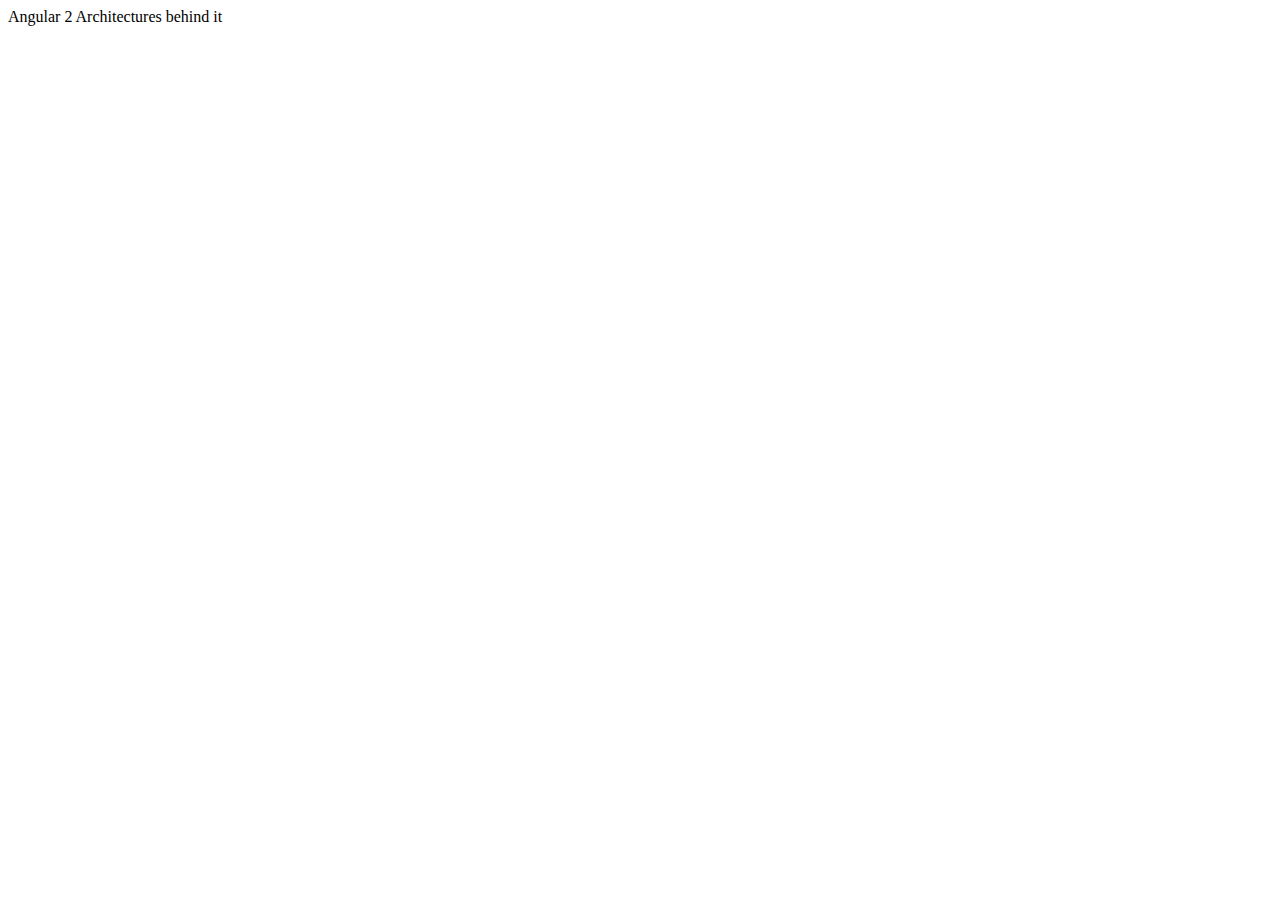
==== web/index.html @ 80a22a54 "first commit" ====
<!DOCTYPE html>

<!--
  Copyright (c) 2015, Valentyn Shybanov, olostan@gmail.com. All rights reserved. Use of this source code
  is governed by a BSD-style license that can be found in the LICENSE file.
-->

<html>
<head>
    <meta charset="utf-8">
    <meta http-equiv="X-UA-Compatible" content="IE=edge">
    <meta name="viewport" content="width=device-width, initial-scale=1.0">
    <meta name="scaffolded-by" content="https://github.com/google/stagehand">
    <title>Angular 2: Architecture decisions behind it</title>
    <link rel="stylesheet" href="packages/dacsslide/presentation.css">
    <link rel="stylesheet" href="packages/dacsslide/comment.css">
    <link rel="stylesheet" href="styles.css">
    <script async src="main.dart" type="application/dart"></script>
    <script async src="packages/browser/dart.js"></script>
</head>

<body presentation-classes>

  <presentation slides="5" class="hidden">
      <symbol id="ang2">Angular 2</symbol>
      <symbol id="ang2Title">Architectures behind it</symbol>
  </presentation>

</body>
</html>
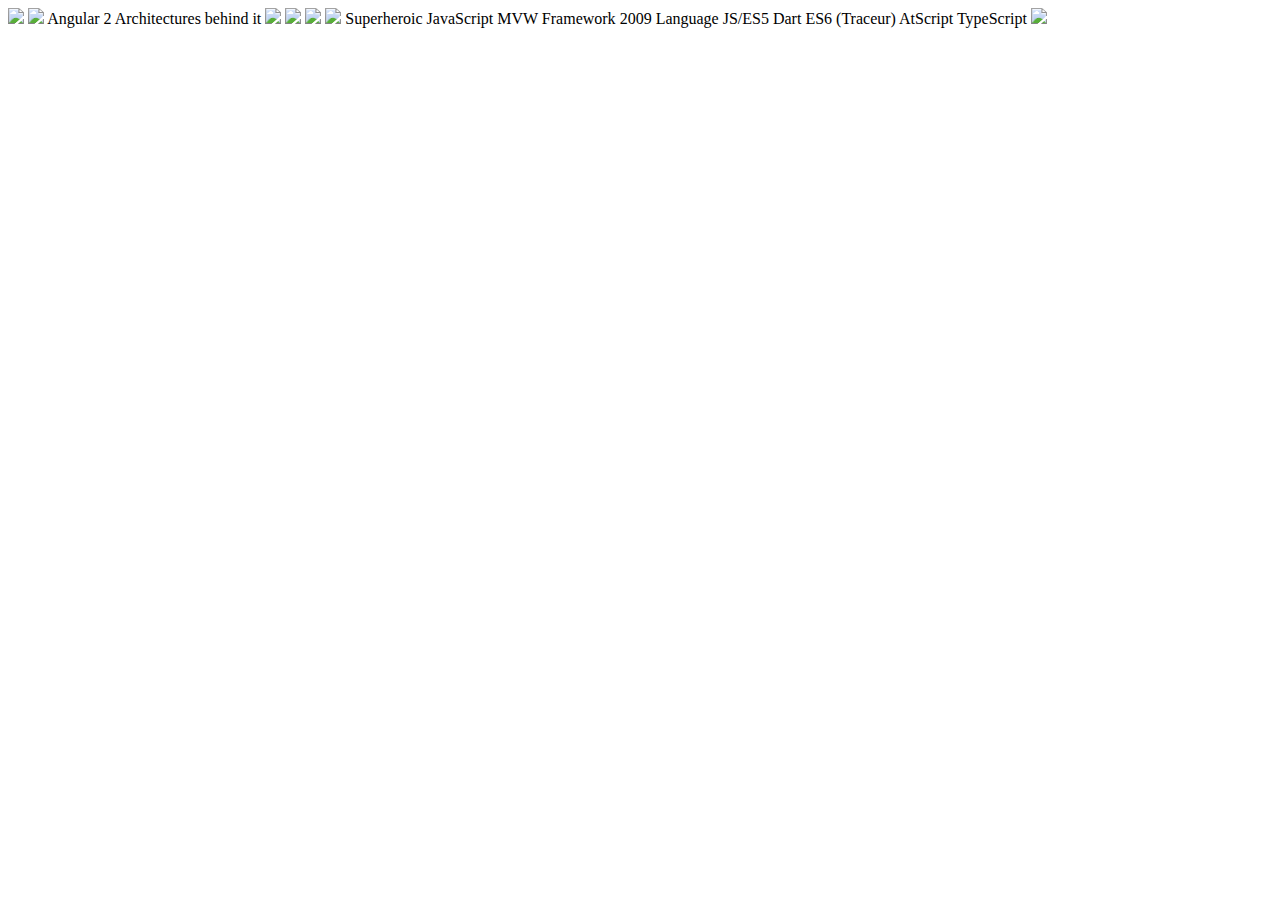
==== commit f5b4260f: "Ingoring `.packages' folder" ====
--- a/web/index.html
+++ b/web/index.html
@@ -20,11 +20,50 @@
 </head>
 
 <body presentation-classes>
-
-  <presentation slides="5" class="hidden">
+  <div class="sf">
+  <presentation slides="25" class="hidden">
+      <symbol id="odessa"><img src="assets/Odesa_JS_logo_big.png"> </symbol>
+      <symbol id="ang2logo"><img src="assets/shield-large@2x.png"></symbol>
       <symbol id="ang2">Angular 2</symbol>
       <symbol id="ang2Title">Architectures behind it</symbol>
+      <symbol id="val"><img src="assets/Valentyn_gde_long.jpg"> </symbol>
+      <symbol id="val_qr"><img src="assets/olo_qr.svg"> </symbol>
+      <symbol id="val_qr2"><img src="assets/ng2arch_qr.svg"> </symbol>
+      <symbol id="ang1"><img src="assets/AngularJS-large.png"> </symbol>
+      <symbol id="ang1d">Superheroic JavaScript MVW Framework</symbol>
+      <symbol id="y2009">2009</symbol>
+      <symbol id="lsel">Language</symbol>
+      <symbol id="ljs">JS/ES5</symbol>
+      <symbol id="ldart">Dart</symbol>
+      <symbol id="les6">ES6 (Traceur)</symbol>
+      <symbol id="lats">AtScript</symbol>
+      <symbol id="lts">TypeScript</symbol>
+      <symbol id="ts15"><img src="assets/ts15.png"> </symbol>
+      <symbol id="s_es5" track sample="samples/sample-es5.js"></symbol>
+
+
+
+
+      <!--
+            http://angular-tips.com/blog/2015/06/why-will-angular-2-rock/
+
+        some history
+            Angular 1: 2009, many new staff appeared
+            make it modern
+        1. TypeScript/ES6
+            Modules
+            No Controllers,Providers, Services, Factories -> Classes/Injectables
+        2. Template Syntax
+            http://victorsavkin.com/post/119943127151/angular-2-template-syntax
+
+        2. Change Detection
+        * ZoneJS
+        3. Renderer
+        4. Routing
+        * Animations
+      -->
+
   </presentation>
-
+  </div>
 </body>
 </html>
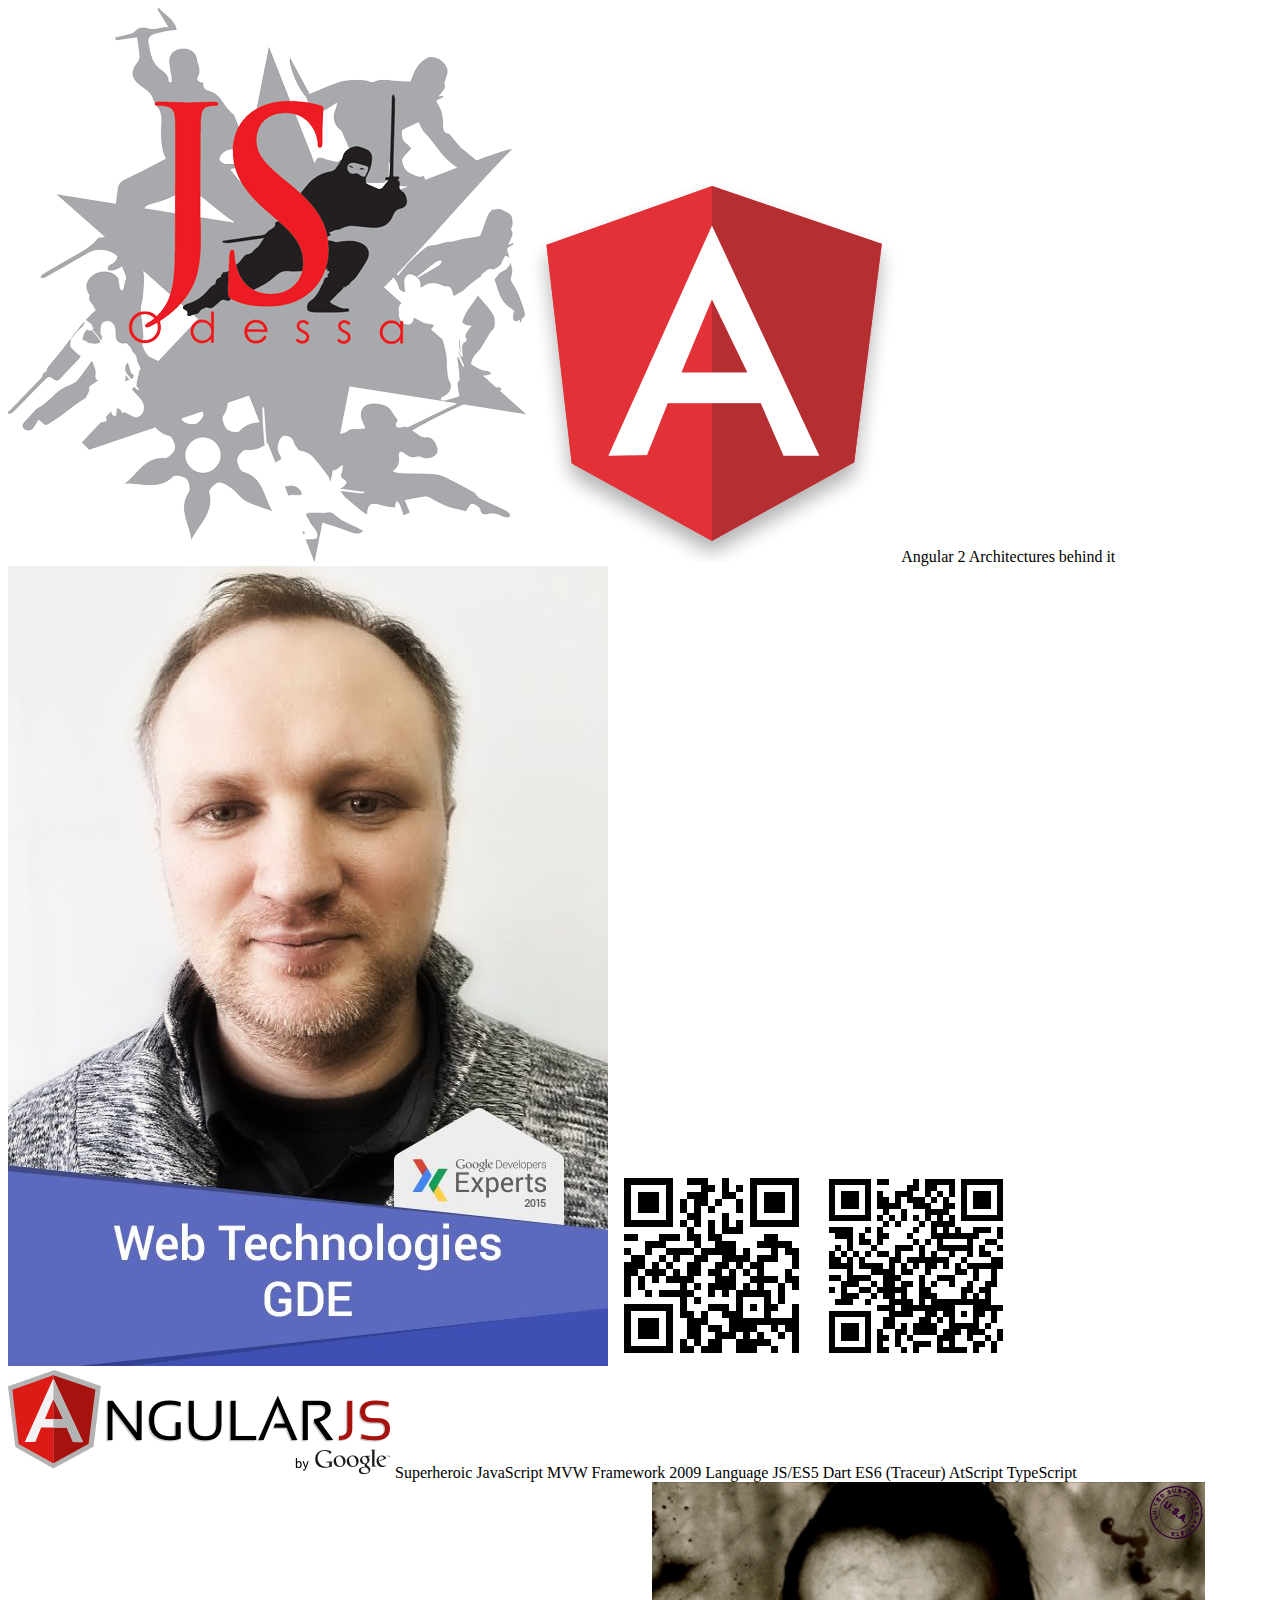
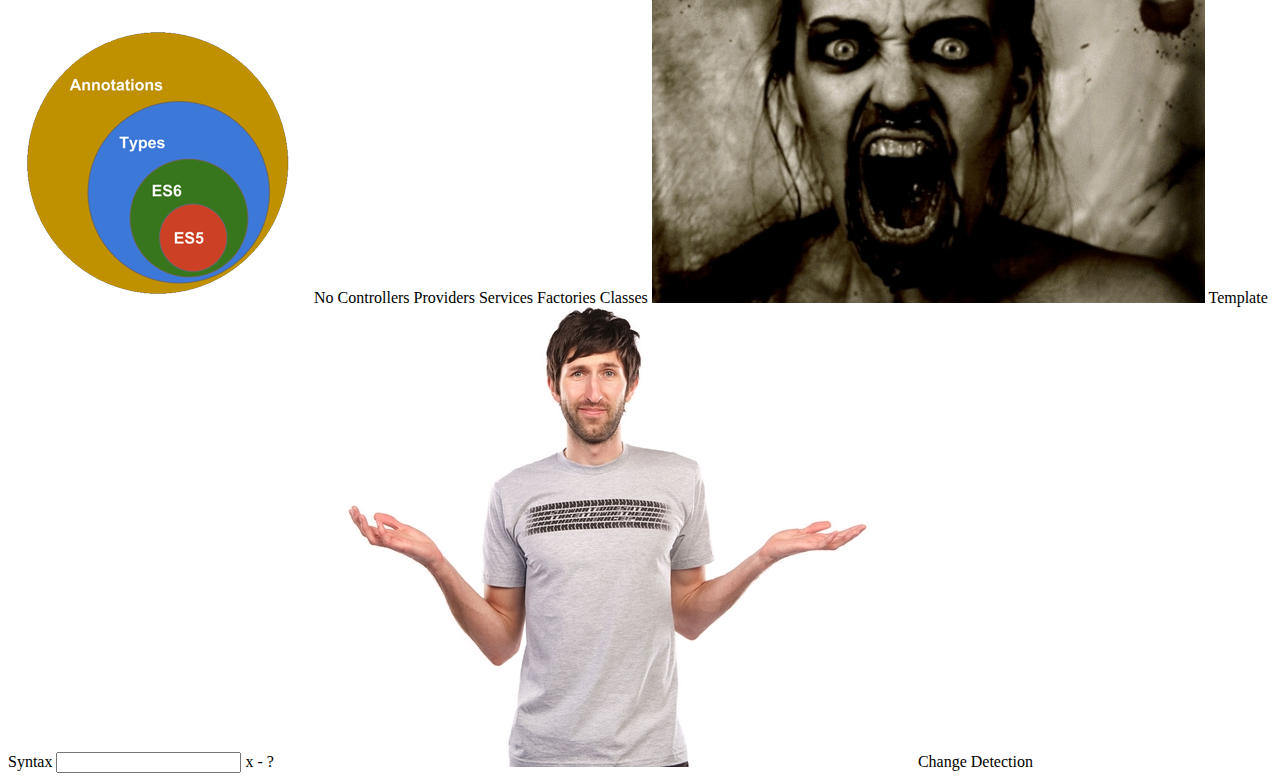
==== commit 3decf0cf: "Some new changes" ====
--- a/web/index.html
+++ b/web/index.html
@@ -21,7 +21,7 @@
 
 <body presentation-classes>
   <div class="sf">
-  <presentation slides="25" class="hidden">
+  <presentation slides="55" class="hidden">
       <symbol id="odessa"><img src="assets/Odesa_JS_logo_big.png"> </symbol>
       <symbol id="ang2logo"><img src="assets/shield-large@2x.png"></symbol>
       <symbol id="ang2">Angular 2</symbol>
@@ -40,12 +40,38 @@
       <symbol id="lts">TypeScript</symbol>
       <symbol id="ts15"><img src="assets/ts15.png"> </symbol>
       <symbol id="s_es5" track sample="samples/sample-es5.js"></symbol>
+      <symbol id="s_es5dsl" track sample="samples/sample-es5dsl.js"></symbol>
+      <symbol id="s_es6" track sample="samples/sample-es6.js"></symbol>
+      <symbol id="s_es6d" track sample="samples/sample-es6d.js"></symbol>
+      <symbol id="s_html" track sample="samples/sample.html"></symbol>
+      <symbol id="no">No</symbol>
+      <symbol id="no_ctrl">Controllers</symbol>
+      <symbol id="no_pro">Providers</symbol>
+      <symbol id="no_srv">Services</symbol>
+      <symbol id="no_fac">Factories</symbol>
+      <symbol id="classes">Classes</symbol>
+      <symbol id="tmpl_sc"><img src="assets/Scary_05.gif"> </symbol>
+      <symbol id="tmpl">Template Syntax</symbol>
+      <symbol id="tmpl_s" sample="#sample_t"></symbol>
+      <symbol id="tmpl_a1" sample="#sample_a1"></symbol>
+      <sample id="sample_t"><input [(ng-model)]="name"></sample>
+      <sample id="sample_a1"><my-directive a="x"></my-directive></sample>
 
-
-
+      <symbol id="tmpl_x">x - ?</symbol>
+      <sample id="sample_a2">
+<my-directive a="literal"></my-directive>
+<my-directive [a]="binding"></my-directive>
+<my-directive (a)="expression"></my-directive></sample>
+      <symbol id="tmpl_a2" sample="#sample_a2"></symbol>
+      <symbol id="tmpl_sow"><img src="assets/so_what.jpg"></symbol>
+      <symbol id="tmpl_a2a" sample="samples/sample_a2a.html"></symbol>
+      <symbol id="tmpl_a2b" sample="samples/sample_a2b.html"></symbol>
+      <symbol id="change">Change Detection</symbol>
 
       <!--
             http://angular-tips.com/blog/2015/06/why-will-angular-2-rock/
+            https://github.com/mhevery/angular-u-app
+            https://www.youtube.com/watch?v=aHGmj_fqPLE&feature=share
 
         some history
             Angular 1: 2009, many new staff appeared
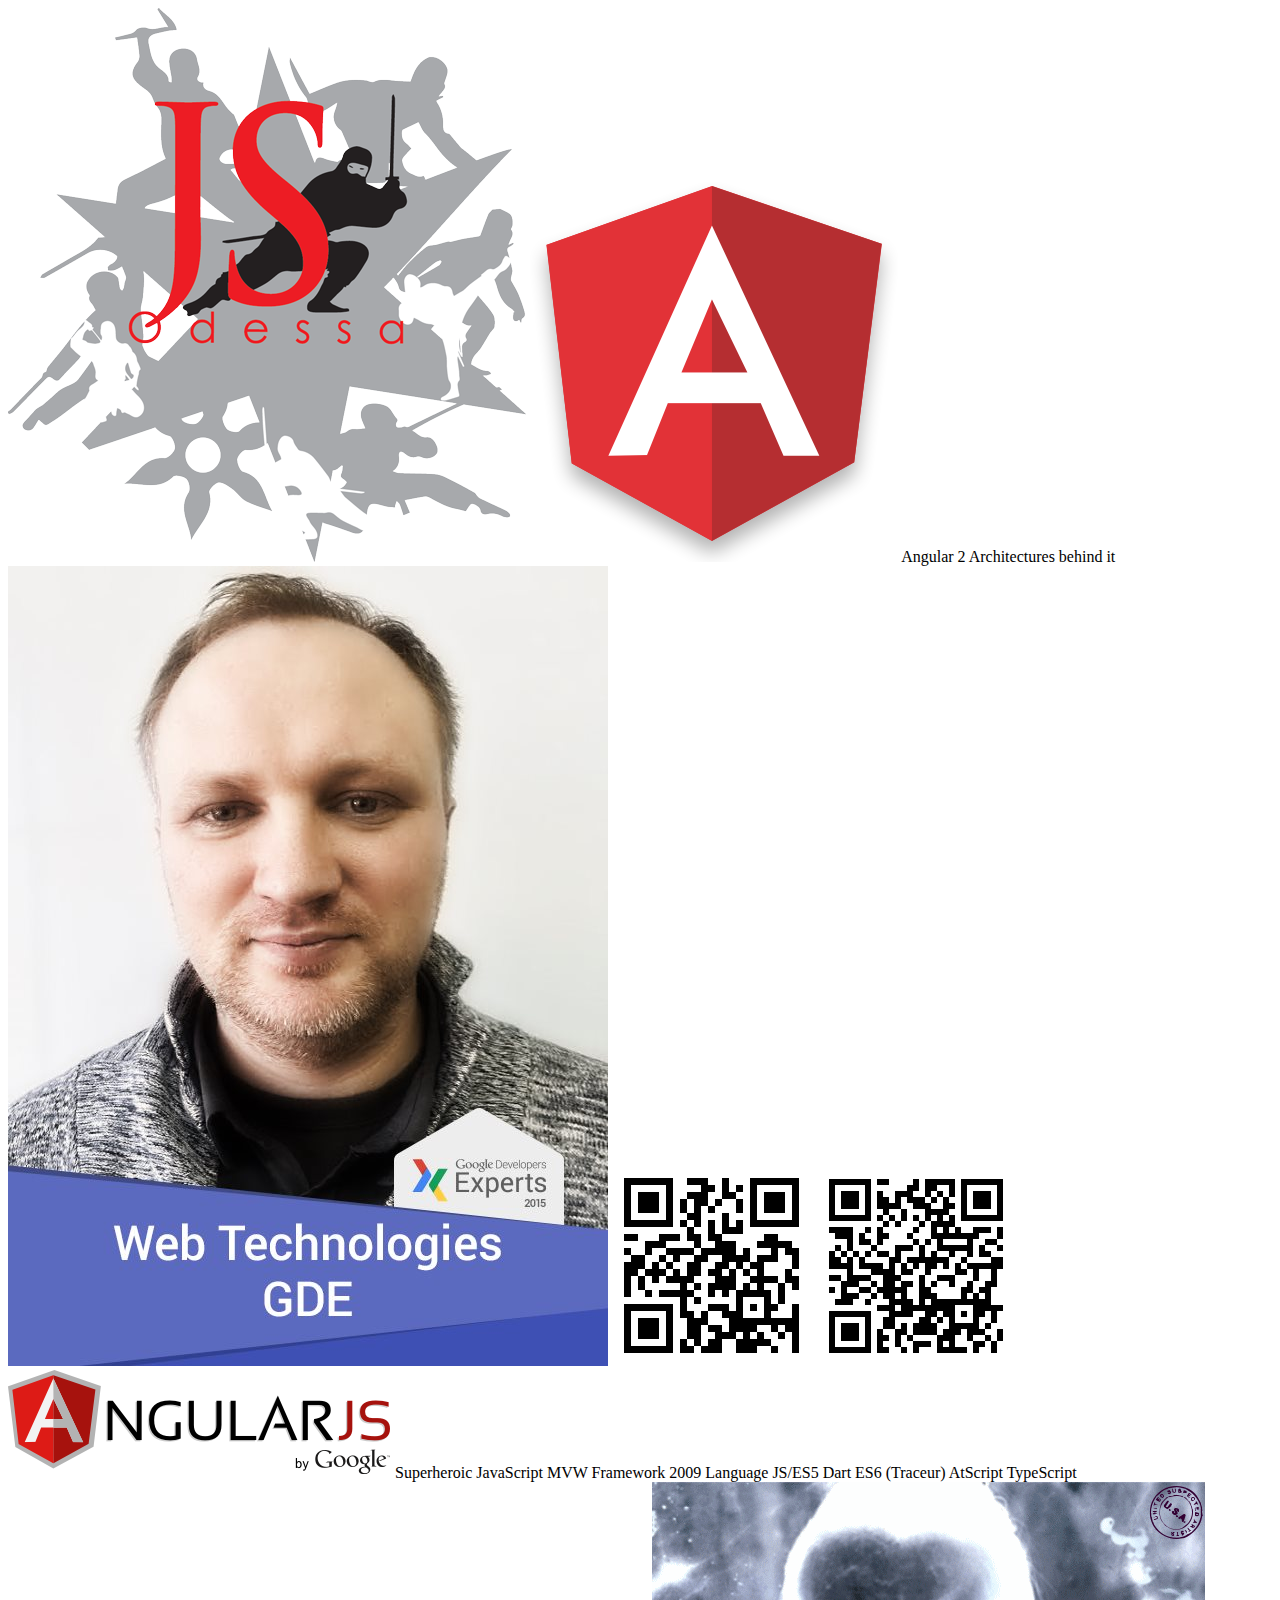
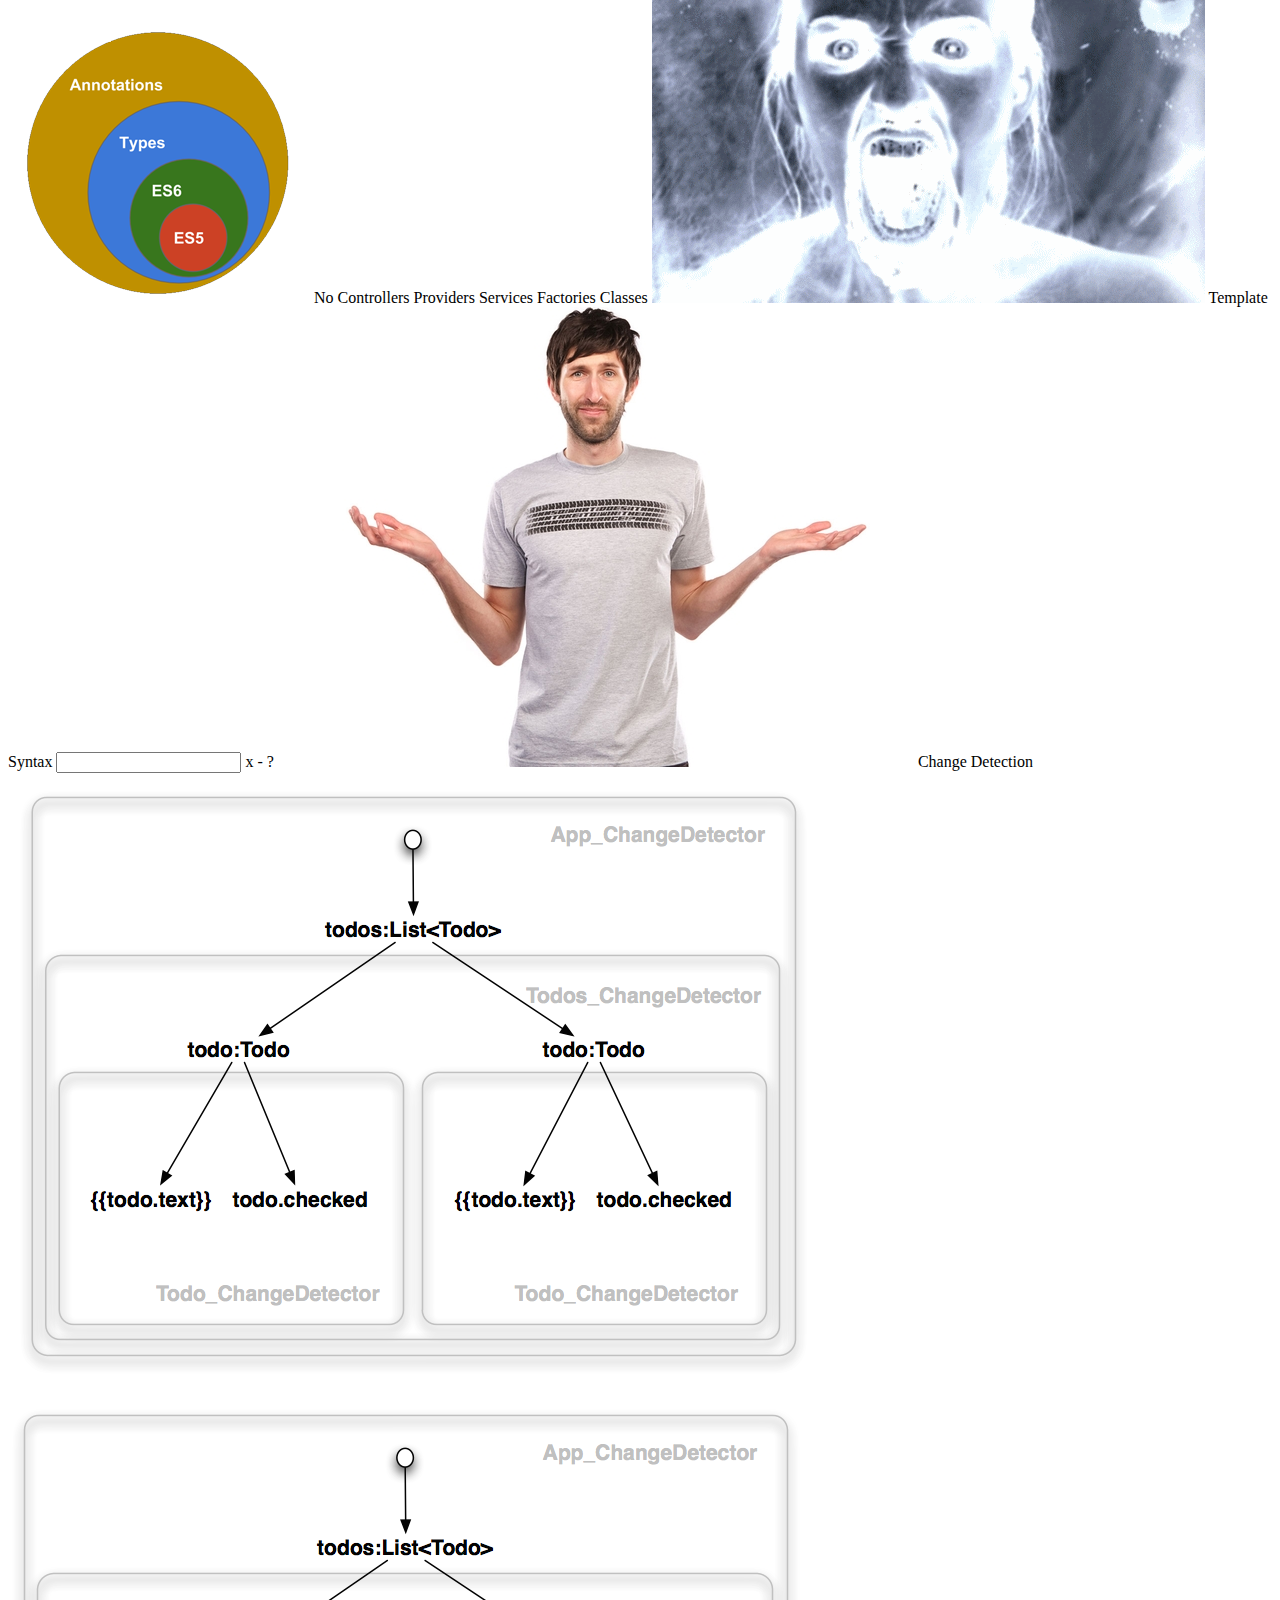
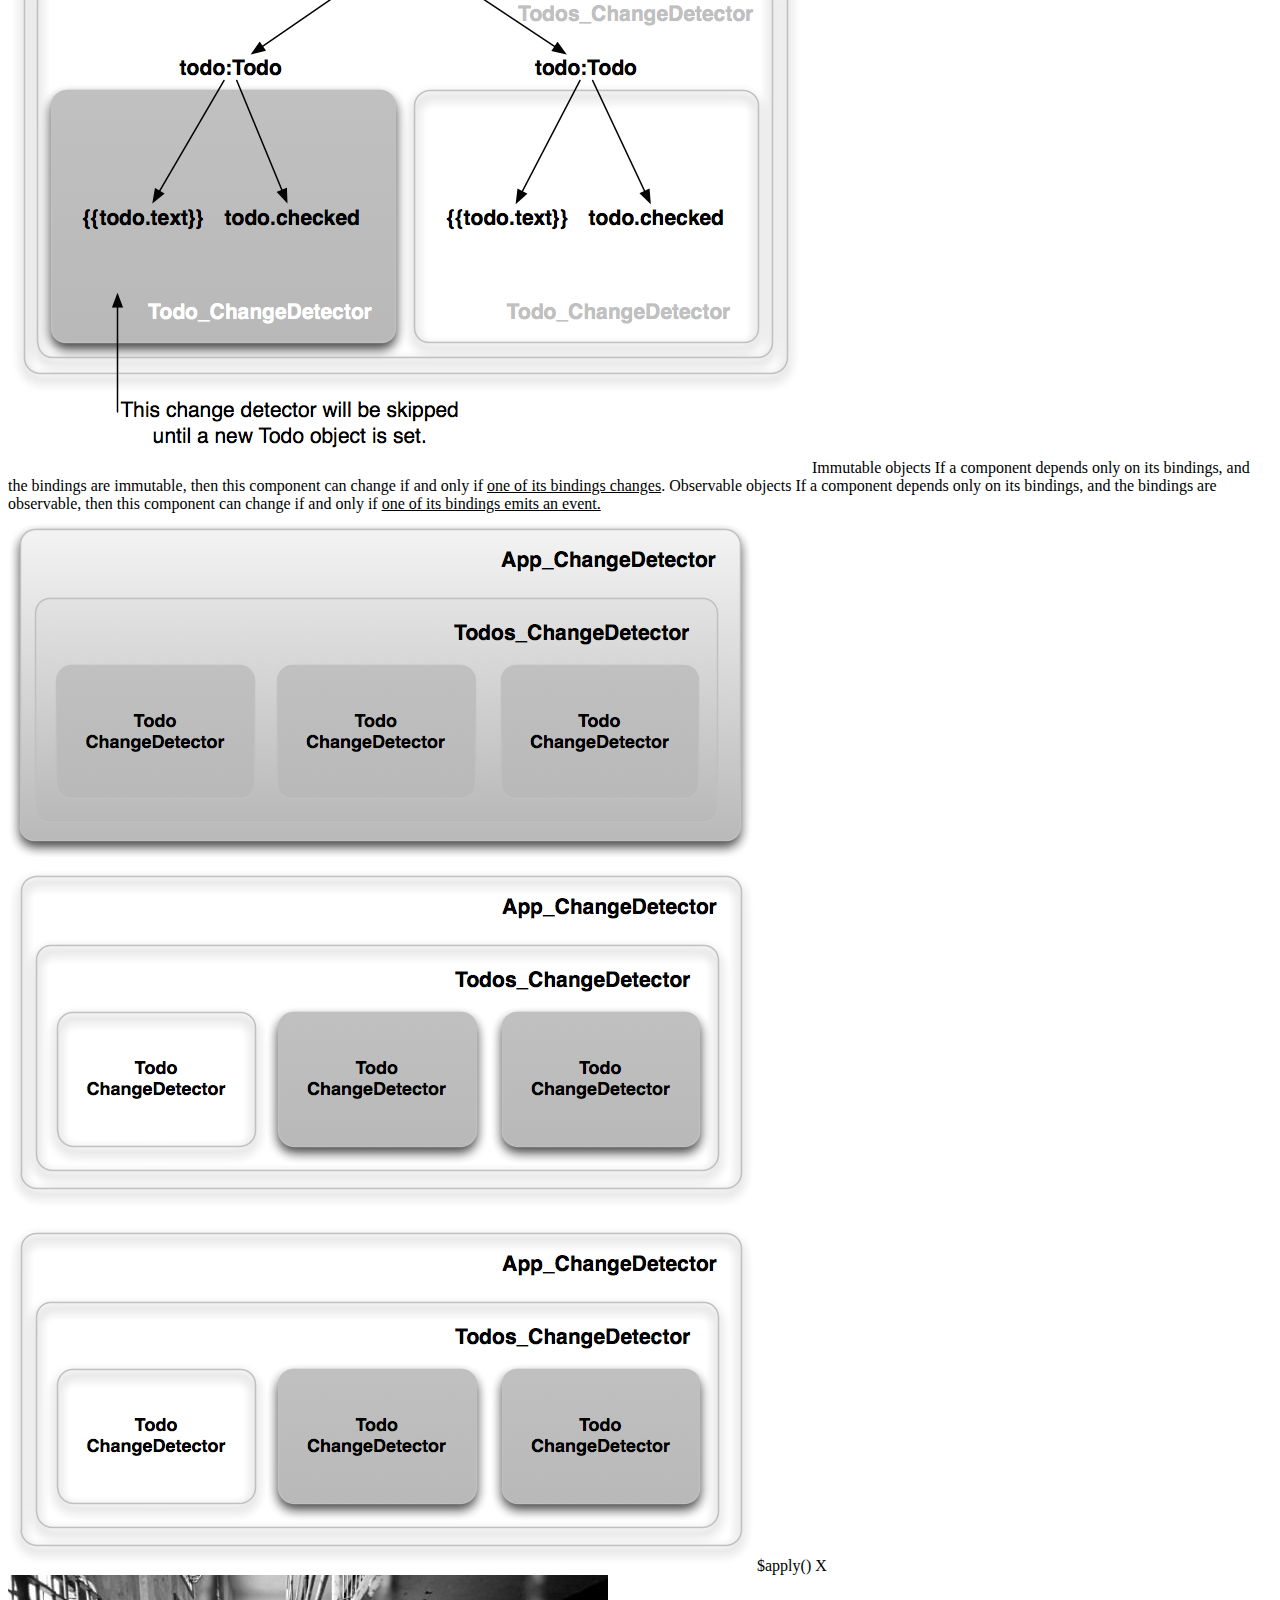
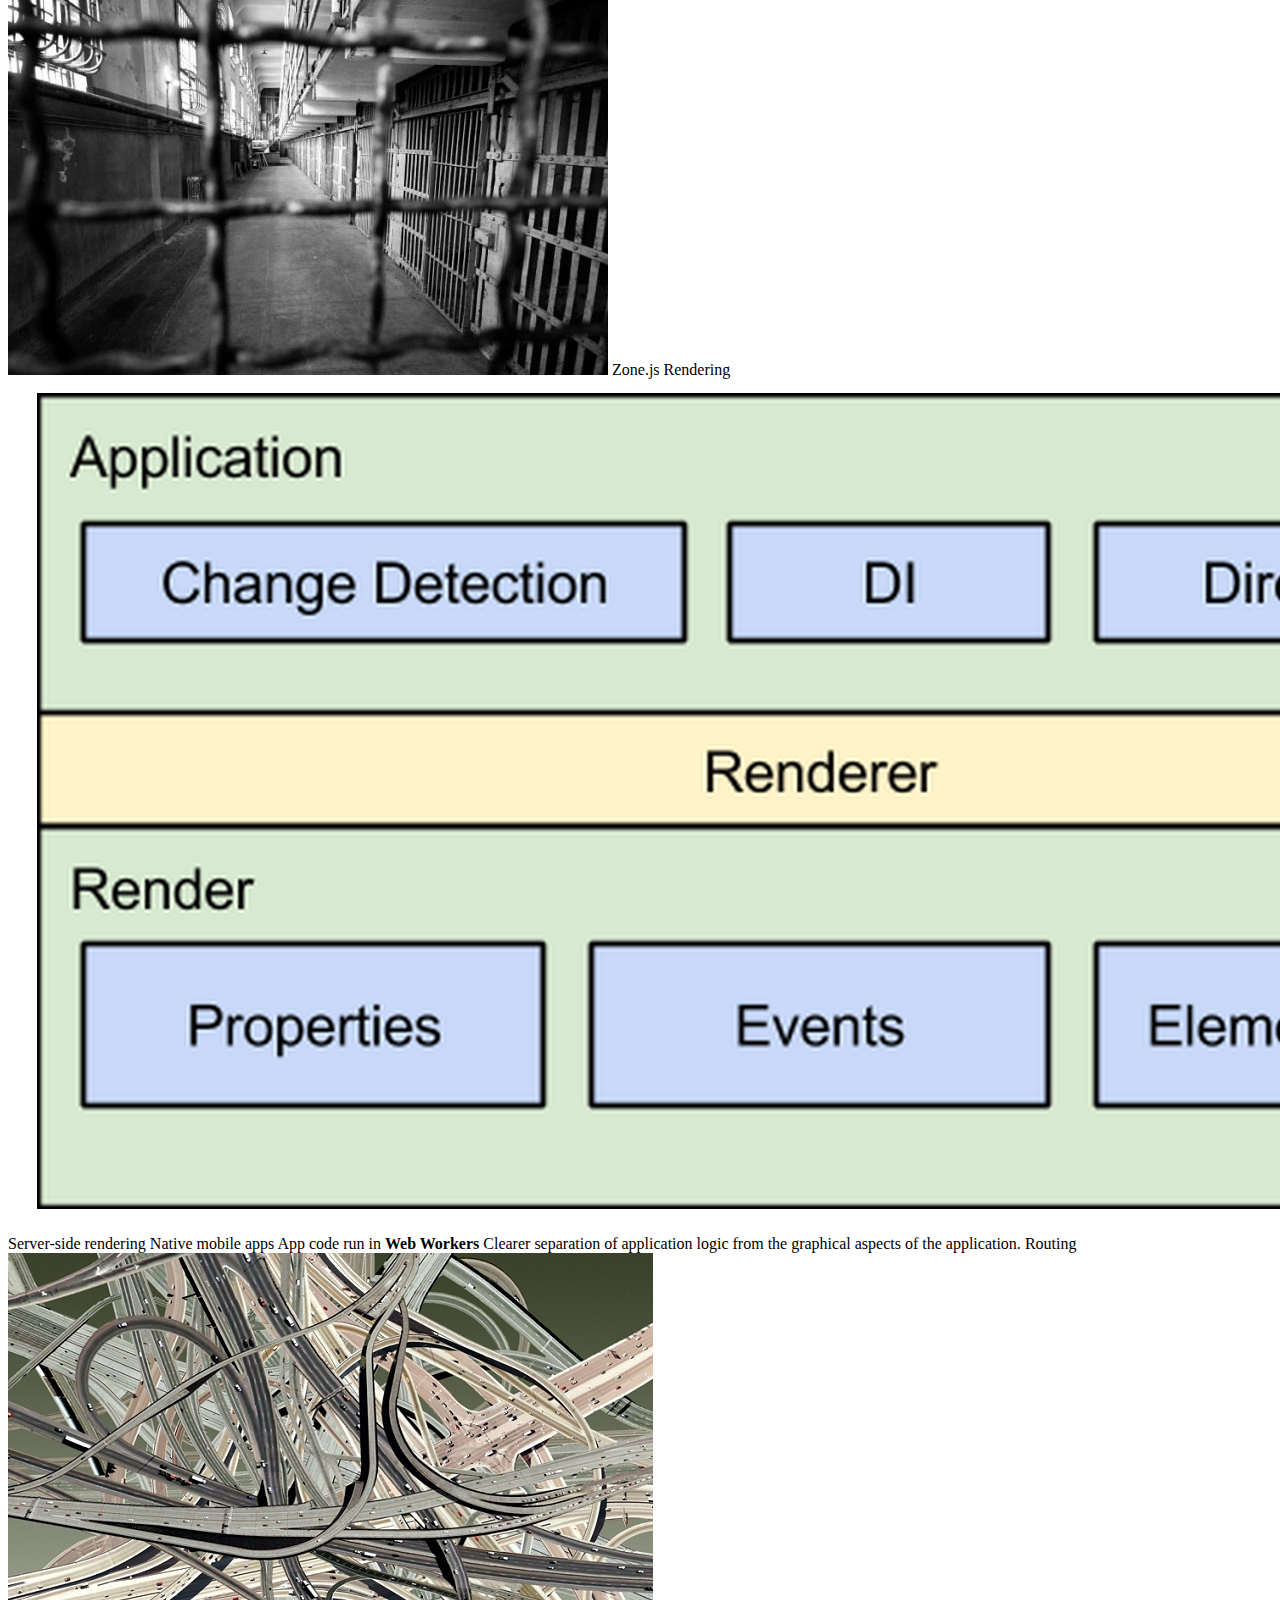
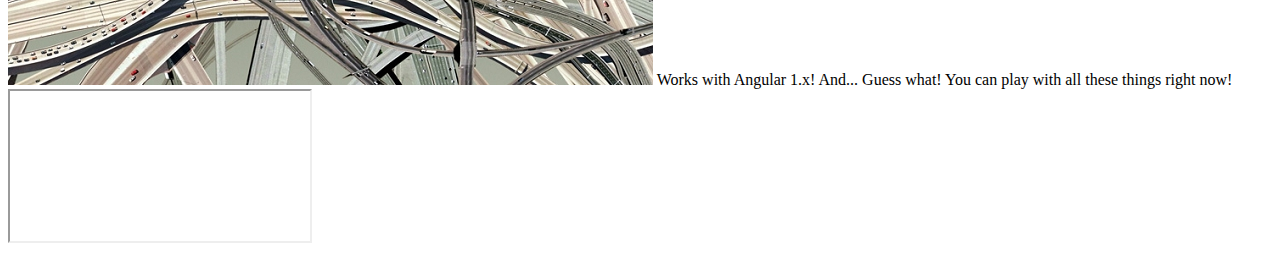
==== commit 2df50ac1: "Some more changes" ====
--- a/web/index.html
+++ b/web/index.html
@@ -67,6 +67,37 @@
       <symbol id="tmpl_a2a" sample="samples/sample_a2a.html"></symbol>
       <symbol id="tmpl_a2b" sample="samples/sample_a2b.html"></symbol>
       <symbol id="change">Change Detection</symbol>
+      <symbol id="change_d"><img src="assets/change_det.png"></symbol>
+      <symbol id="change_d2"><img src="assets/change_det2.png"></symbol>
+      <symbol id="change_imm">Immutable objects</symbol>
+      <symbol id="change_imm_d">If a component depends only on its bindings, and the bindings are immutable, then this component can change if and only if <u>one of its bindings changes</u>.</symbol>
+      <symbol id="change_obs">Observable objects</symbol>
+      <symbol id="change_obs_d">If a component depends only on its bindings, and the bindings are observable, then this component can change if and only if <u>one of its bindings emits an event.</u> </symbol>
+      <symbol id="change_obs_s" sample="samples/obs.js"></symbol>
+      <symbol id="change_obs1"><img src="assets/change_obs.png"></symbol>
+      <symbol id="change_obs2"><img src="assets/change_obs2.png"></symbol>
+      <symbol id="change_obs2"><img src="assets/change_obs2.png"></symbol>
+      <symbol id="z_apply" sample="#s_apply"></symbol>
+      <sample id="s_apply">$apply()</sample>
+      <symbol id="z_no">X</symbol>
+      <symbol id="z_zone"><img src="assets/zone.jpg"> </symbol>
+      <symbol id="z_zone_t">Zone.js</symbol>
+      <symbol id="z_zone_s" sample="samples/zone.js"></symbol>
+      <symbol id="r_t">Rendering</symbol>
+      <symbol id="r_d"><img src="assets/rend_d.png"></symbol>
+      <symbol id="r_1">Server-side rendering</symbol>
+      <symbol id="r_2">Native mobile apps</symbol>
+      <symbol id="r_3">App code run in <b>Web Workers</b></symbol>
+      <symbol id="r_m">Clearer separation of application logic from the graphical aspects of the application.</symbol>
+      <symbol id="ro">Routing</symbol>
+      <symbol id="ro_i"><img src="assets/router.jpg"> </symbol>
+      <symbol id="ro_s" sample="samples/route_s1.js"></symbol>
+      <symbol id="ro_h" sample="samples/router.html"></symbol>
+      <symbol id="ro_a1">Works with Angular 1.x!</symbol>
+      <symbol id="g_a">And...</symbol>
+      <symbol id="g_g">Guess what!</symbol>
+      <symbol id="g_u">You can play with all these things right now!</symbol>
+      <symbol id="g_pl"><iframe src="http://plnkr.co/edit/tpl:BrUl7z1vvZBGWBfSGS8D?p=preview"></iframe></symbol>
 
       <!--
             http://angular-tips.com/blog/2015/06/why-will-angular-2-rock/
@@ -87,6 +118,9 @@
         3. Renderer
         4. Routing
         * Animations
+
+            mobile app: https://github.com/NativeScript/nativescript-angular
+
       -->
 
   </presentation>
